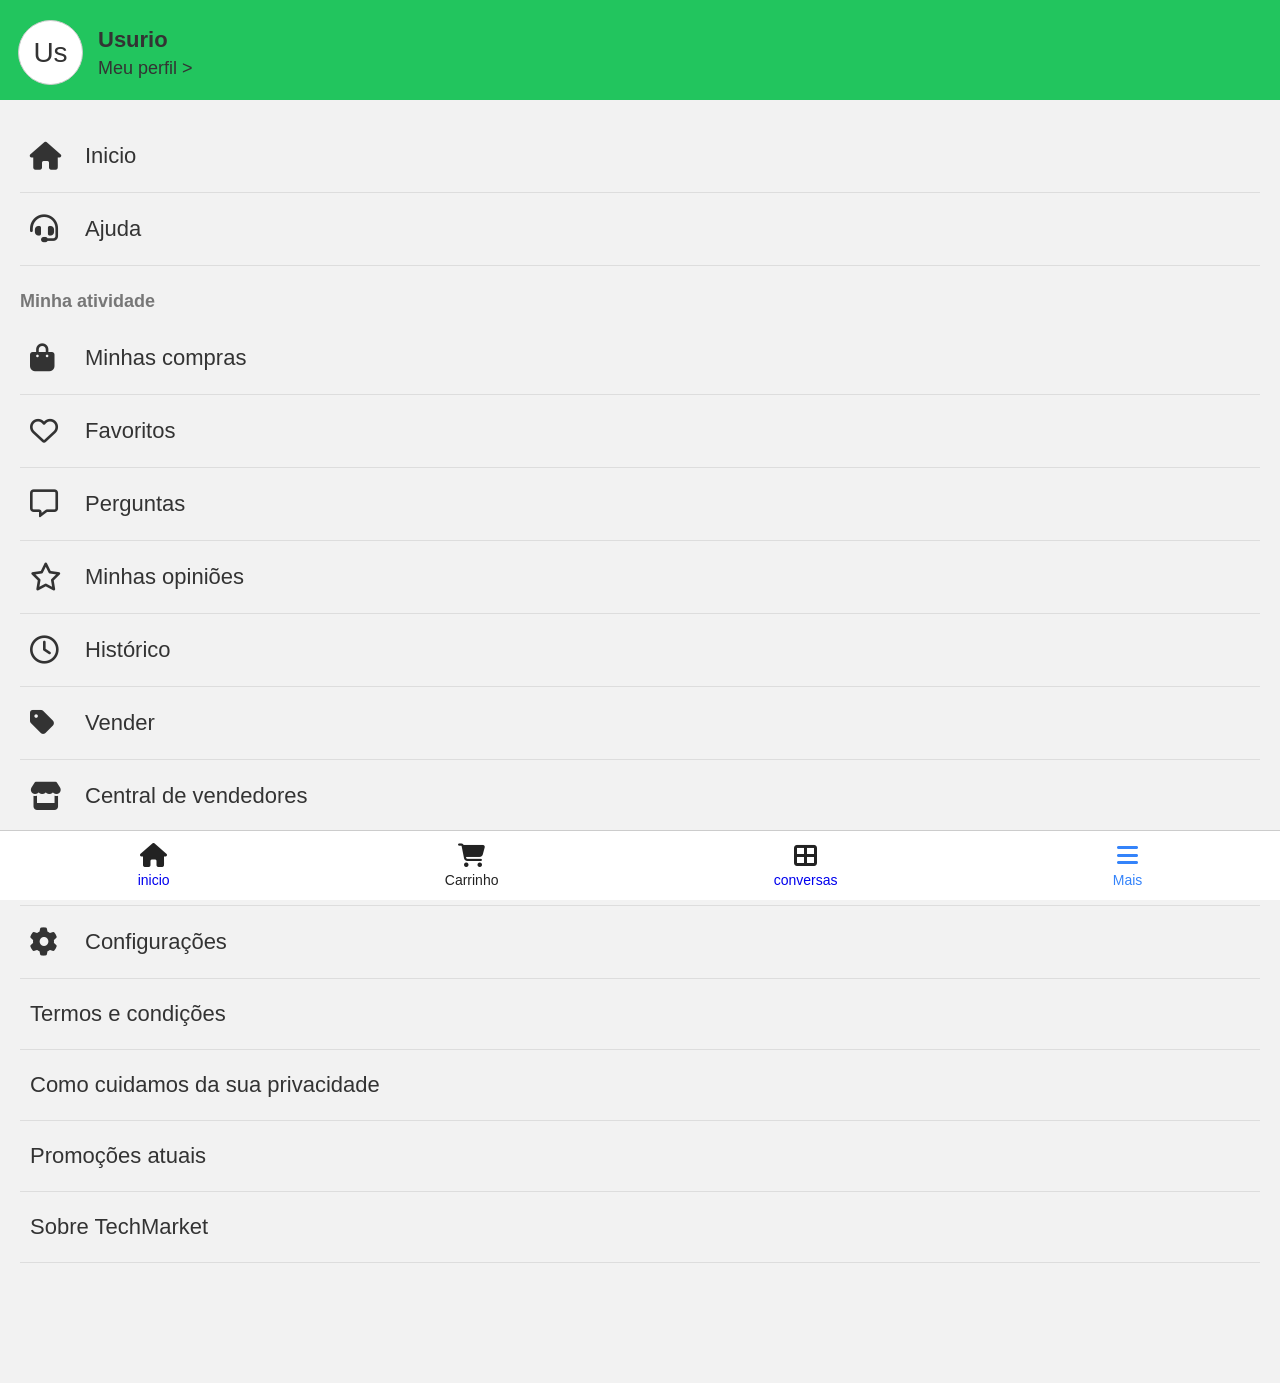
==== mais.html @ bff2f982 "Add files via upload" ====
<!DOCTYPE html>
<html lang="pt-BR">
<head>
  <meta charset="UTF-8" />
  <meta name="viewport" content="width=device-width, initial-scale=1.0"/>
  <title>Mercado Livre - Mais</title>
 
  <link rel="stylesheet"
  href="https://cdnjs.cloudflare.com/ajax/libs/font-awesome/6.5.1/css/all.min.css"/>
 
  <style>
 
    *{
      margin:0;
      padding:0;
      box-sizing:border-box;
      font-family: Arial, Helvetica, sans-serif;
    }
 
    body{
      background:#ededed;
      color:#333;
    }
 
    .topo{
      background:#22C55E;
      padding:20px 18px 15px;
    }
 
    .perfil{
      display:flex;
      align-items:center;
      gap:15px;
    }
 
    .avatar{
      width:65px;
      height:65px;
      border-radius:50%;
      background:#fff;
      display:flex;
      align-items:center;
      justify-content:center;
      font-size:28px;
      border:1px solid #ccc;
    }
 
    .perfil-info h2{
      font-size:22px;
      margin-bottom:5px;
    }
 
    .perfil-info p{
      font-size:18px;
    }
 
    .conteudo{
      background:#f2f2f2;
      padding:20px;
      padding-bottom:120px;
    }
 
    .item{
      display:flex;
      align-items:center;
      justify-content:space-between;
      padding:22px 10px;
      border-bottom:1px solid #ddd;
      font-size:20px;
      background:#f2f2f2;
 
      transition:0.3s;
      cursor:pointer;
    }
 
    .item:hover{
      background:#3483fa;
      color:#fff;
      transform:scale(1.01);
      box-shadow:0 4px 12px rgba(52,131,250,0.4);
    }
 
    .item:hover i{
      color:#fff;
    }
 
    .item-esquerda{
      display:flex;
      align-items:center;
      gap:20px;
    }
 
    .item i{
      font-size:28px;
      width:35px;
      transition:0.3s;
    }
 
    .titulo{
      font-size:22px;
      font-weight:500;
    }
 
    .secao{
      margin-top:25px;
      margin-bottom:10px;
      color:#777;
      font-size:18px;
      font-weight:bold;
    }
 
    .bottom{
      position:fixed;
      bottom:0;
      left:0;
      width:100%;
      background:#fff;
      display:flex;
      justify-content:space-around;
      padding:12px 0;
      border-top:1px solid #ccc;
    }
 
    .bottom-item{
      text-align:center;
      color:#222;
      font-size:14px;
      transition:0.3s;
      cursor:pointer;
    }
    a{
        text-decoration: none;
    }
 
    .bottom-item:hover{
      color:#3483fa;
      transform:translateY(-3px);
    }
 
    .bottom-item i{
      display:block;
      font-size:24px;
      margin-bottom:5px;
    }
 
    .ativo{
      color:#3483fa;
    }
 
  </style>
</head>
 
<body>
 
  <div class="topo">
 
    <div class="perfil">
      <div class="avatar">Us</div>
 
      <div class="perfil-info">
        <h2>Usurio</h2>
        <p>Meu perfil ></p>
      </div>
    </div>
 
  </div>
 
  <div class="conteudo">
 
    <div class="item">
      <div class="item-esquerda">
        <i class="fa-solid fa-house"></i>
        <span class="titulo">Inicio</span>
      </div>
    </div>
 
    <div class="item">
      <div class="item-esquerda">
        <i class="fa-solid fa-headset"></i>
        <span class="titulo">Ajuda</span>
      </div>
    </div>
 
    <div class="secao">Minha atividade</div>
 
    <div class="item">
      <div class="item-esquerda">
        <i class="fa-solid fa-bag-shopping"></i>
        <span class="titulo">Minhas compras</span>
      </div>
    </div>
 
    <div class="item">
      <div class="item-esquerda">
        <i class="fa-regular fa-heart"></i>
        <span class="titulo">Favoritos</span>
      </div>
    </div>
 
    <div class="item">
      <div class="item-esquerda">
        <i class="fa-regular fa-message"></i>
        <span class="titulo">Perguntas</span>
      </div>
    </div>
 
    <div class="item">
      <div class="item-esquerda">
        <i class="fa-regular fa-star"></i>
        <span class="titulo">Minhas opiniões</span>
      </div>
    </div>
 
    <div class="item">
      <div class="item-esquerda">
        <i class="fa-regular fa-clock"></i>
        <span class="titulo">Histórico</span>
      </div>
    </div>
 
    <div class="item">
      <div class="item-esquerda">
        <i class="fa-solid fa-tag"></i>
        <span class="titulo">Vender</span>
      </div>
    </div>
 
    <div class="item">
      <div class="item-esquerda">
        <i class="fa-solid fa-store"></i>
        <span class="titulo">Central de vendedores</span>
      </div>
    </div>
 
    <div class="item">
      <div class="item-esquerda">
        <i class="fa-regular fa-rectangle-list"></i>
        <span class="titulo">Faturamento</span>
      </div>
    </div>
 
    <div class="item">
      <div class="item-esquerda">
        <i class="fa-solid fa-gear"></i>
        <span class="titulo">Configurações</span>
      </div>
    </div>
 
    <div class="item">
      <span class="titulo">Termos e condições</span>
    </div>
 
    <div class="item">
      <span class="titulo">Como cuidamos da sua privacidade</span>
    </div>
 
    <div class="item">
      <span class="titulo">Promoções atuais</span>
    </div>
 
    <div class="item">
      <span class="titulo">Sobre TechMarket</span>
    </div>
 
  </div>
  
  <div class="bottom">
 
    <div class="bottom-item">
      <i class="fa-solid fa-house"></i>
       <a href="index.html">inicio</a>
    </div>
 
    <div class="bottom-item">
      <i class="fa-solid fa-cart-shopping"></i>
      Carrinho
    </div>
 
    <div class="bottom-item">
      <i class="fa-solid fa-table-cells-large"></i>
       <a href="conversas.html">conversas</a>
    </div>
 
    <div class="bottom-item ativo">
      <i class="fa-solid fa-bars"></i>
      Mais
    </div>
 
  </div>
 
</body>
</html>
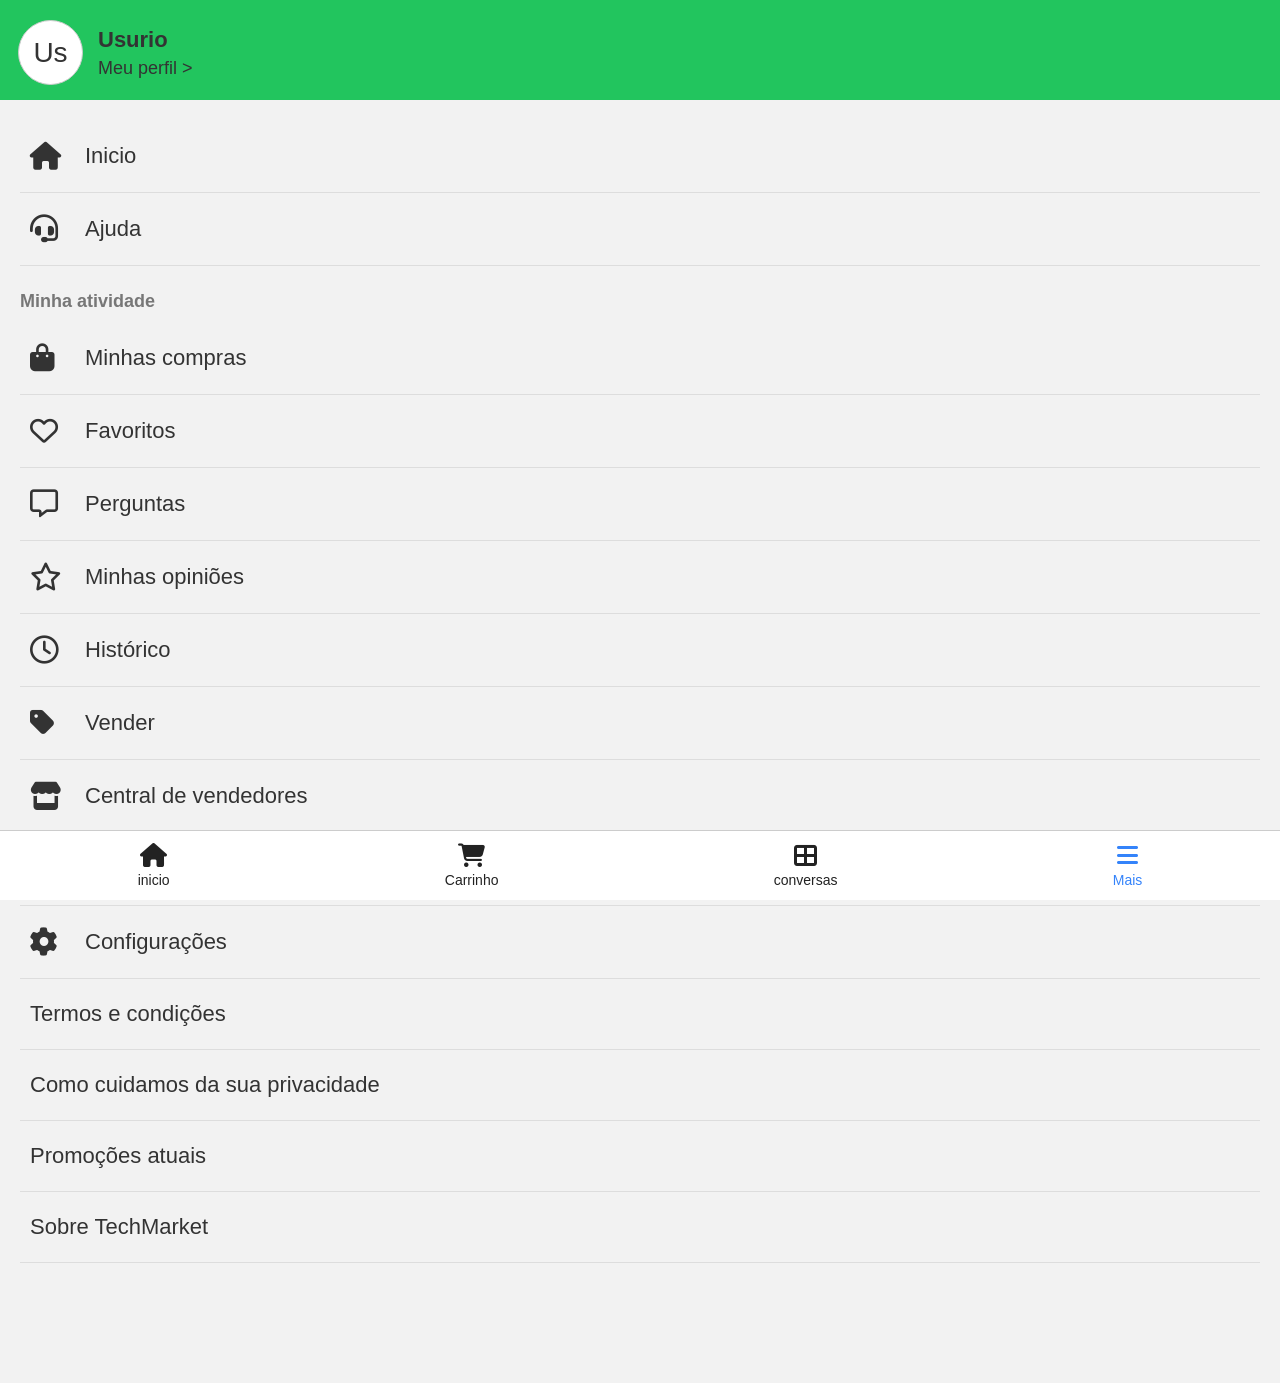
==== commit 835538a2: "Add files via upload" ====
--- a/mais.html
+++ b/mais.html
@@ -130,6 +130,7 @@
     }
     a{
         text-decoration: none;
+        color:inherit;
     }
  
     .bottom-item:hover{
